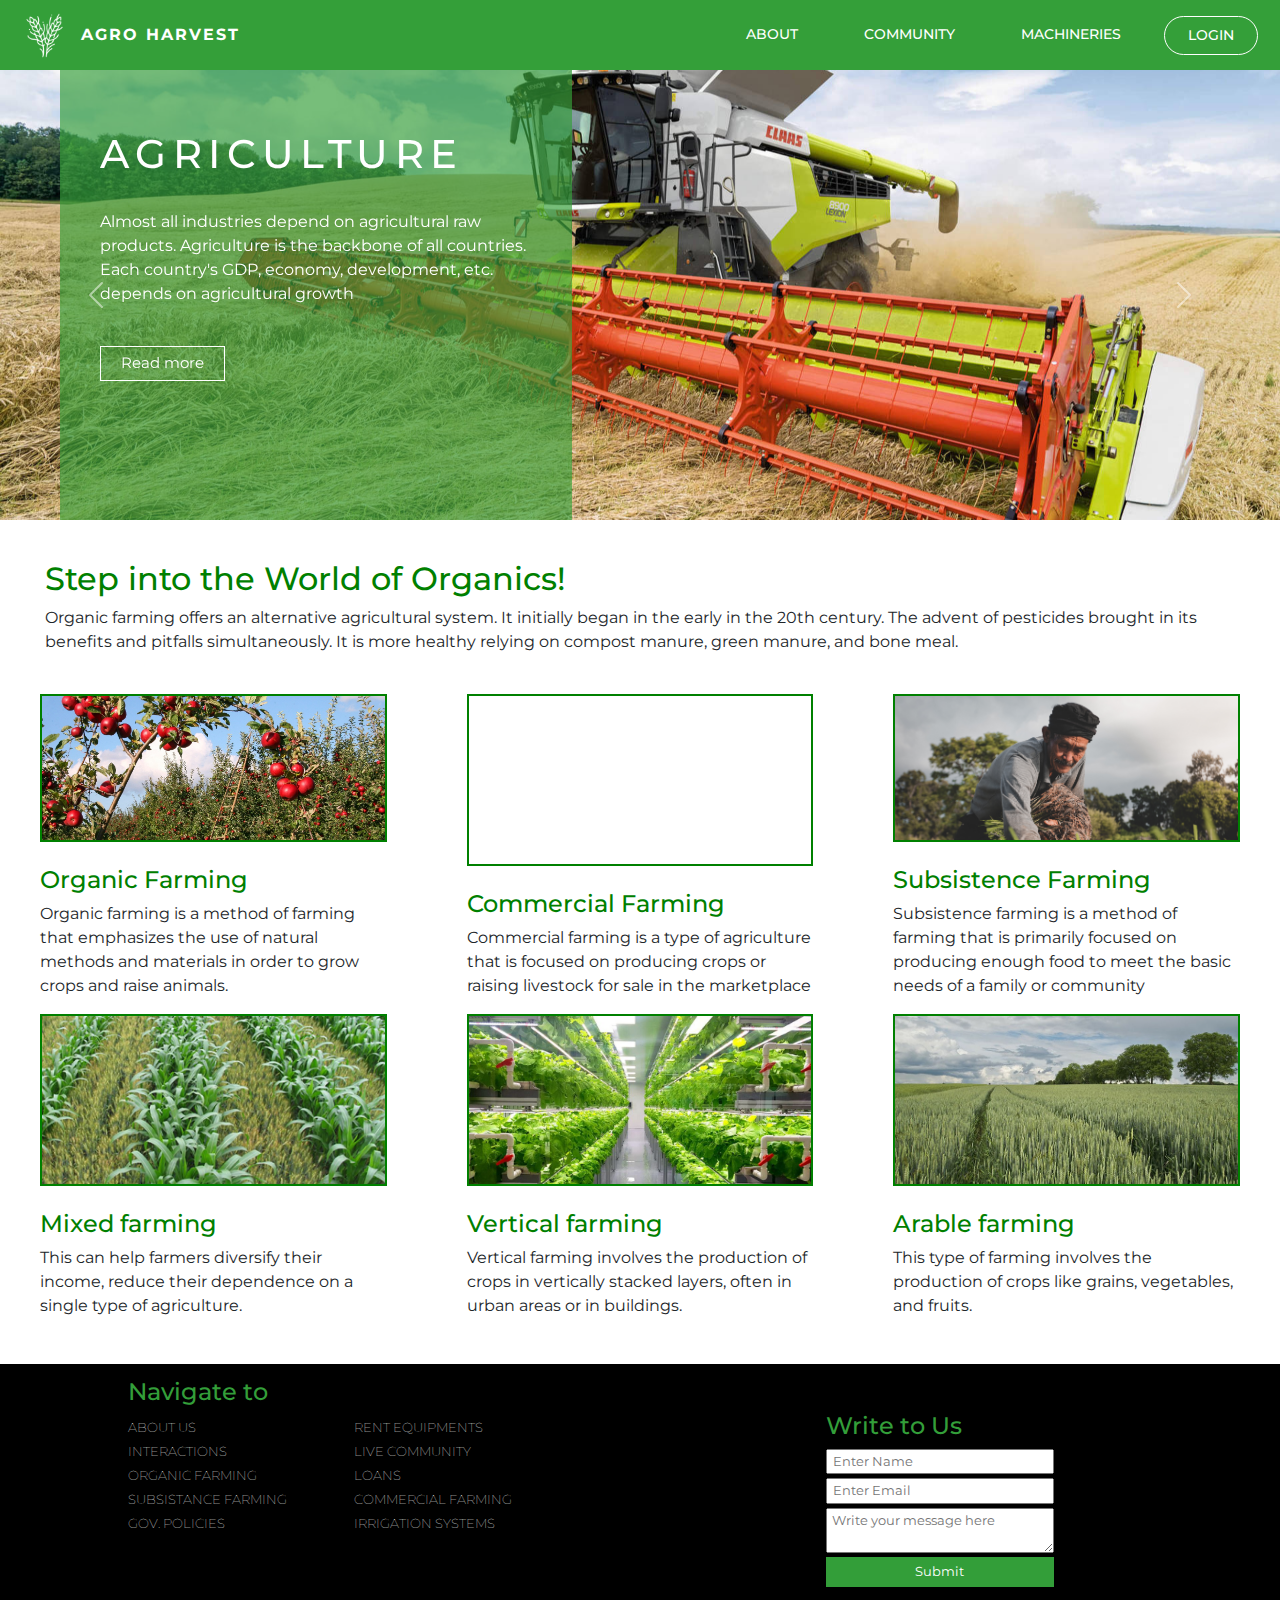
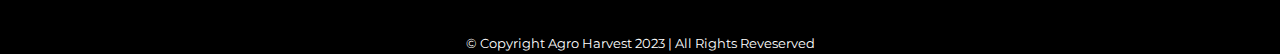
==== index.html @ 1d120f58 "initial commit" ====
<!DOCTYPE html>
<html lang="en">

<head>
    <meta charset="UTF-8">
    <meta http-equiv="X-UA-Compatible" content="IE=edge">
    <meta name="viewport" content="width=device-width, initial-scale=1.0">
    <link rel="stylesheet" href="https://cdn.jsdelivr.net/npm/bootstrap@5.3.0-alpha1/dist/css/bootstrap.min.css">
    <script src="https://cdn.jsdelivr.net/npm/bootstrap@5.3.0-alpha1/dist/js/bootstrap.bundle.min.js"></script>
    <!-- <link rel="stylesheet" type="text/css" href="main.css"> -->

    <link rel="preconnect" href="https://fonts.googleapis.com">
    <link rel="preconnect" href="https://fonts.gstatic.com" crossorigin>
    <link href="https://fonts.googleapis.com/css2?family=Montserrat:wght@500&display=swap" rel="stylesheet">
    <title>Document</title>
    <style>
        * {
            font-family: 'Montserrat', Verdana, Geneva, Tahoma, sans-serif;
            /* text-align: justify; */
        }


        /* Navbar */
        .navbar {
            background-color: rgba(52, 159, 57);
            /* box-shadow: 0 0 6px rgba(225, 225, 225, 0.5) ; */
            padding: 0px;
            margin: 0px;
            height: 70px;
            position: sticky;
            top: 0px;
            z-index: 2;
        }

        .navbar-brand {
            height: 45px;
            padding: 0px 25px;
        }

        .nav-item a {
            font-size: 14px;
            font-weight: 500;
            color: white;
        }

        .navbar ul li {
            border-radius: 20px;
            padding: 0px 15px;
            margin: 15px 10px;
            transition: 0.5s;
        }

        .navbar ul li:hover {
            background-color: white;
        }

        .navbar-toggler-icon {
            color: #fff;
        }

        .nav-item :hover {
            color: black;
        }

        .navbar-light .navbar-toggler-icon {
            background-image: url("data:image/svg+xml,%3csvg xmlns='http://www.w3.org/2000/svg' viewBox='0 0 30 30'%3e%3cpath stroke='rgb(255, 255, 255)' stroke-linecap='round' stroke-miterlimit='10' stroke-width='2' d='M4 7h22M4 15h22M4 23h22'/%3e%3c/svg%3e");
        }

        /* div button {
            padding: 8px 70px;
            border-radius: 10px;
        } */

        .navbar-header img {
            filter: invert(100%);
            padding: 0px 10px;
            margin: 0px 0px;
        }

        .ltext {
            color: #fff;
            font-size: 1rem;
            font-weight: bold;
            letter-spacing: 2px;
        }
        .offcanvas-body
        {
            background-color: rgba(52, 159, 57);
        }


        /* Banner */
        .carousel-item img {
            height: 450px;
            object-fit: cover;
            position: sticky;
            top: 70px;
        }

        .btext {
            width: 40%;
            height: 100%;
            margin-left: 60px;
            background-color: rgba(52, 159, 57, 0.667);
            position: absolute;
            z-index: 1;
        }

        .btext h3 {
            font-size: 40px;
            font-weight: 50px;
            letter-spacing: .4rem;
            padding: 0px 40px;
            margin-top: 60px;
            color: white;
        }

        .btext p {
            color: #fff;
            padding: 0px 40px;
        }

        .transb {
            padding: 5px 20px;
            font-size: 15px;
            background-color: rgba(255, 255, 255, 0);
            border-radius: 0px;
            border: 1.5px solid white;
            color: #fff;
            transition: 0.5s;
        }

        .transb:hover {
            background-color: white;
            color: black;
        }




        /* 3 Cards */
        .cheading {
            width: 93%;
            margin: 40px auto;
        }

        .cheading h2 {
            color: green;
        }

        .card {
            display: flex;
            flex-direction: row;
            justify-content: space-between;
            align-items: center;
            margin-top: 30px;
            width: 100%;
            border: none;
            flex-wrap: wrap;
        }

        .part {
            width: 25%;
            height: 320px;
            display: flex;
            flex-direction: column;
            padding: 0px 40px;
            flex: 3 3 400px;
        }

        .part div {
            overflow: hidden;
            width: 100%;
            height: 60%;
            background-size: cover;
        }

        .part div .c1 {
            background-image: url('Organics.jpg');
            width: 100%;
            height: 100%;
            border: 2px solid green;
            transition: 0.6s ease;
            display: flex;
            justify-content: center;
            align-items: center;
        }

        .part div .c2 {
            background-image: url('Commercial.jpg');
            width: 100%;
            height: 100%;
            border: 2px solid green;
            transition: 0.6s ease;
            display: flex;
            justify-content: center;
            align-items: center;
        }

        .part div .c3 {
            background-image: url('subsistence.jpg');
            width: 100%;
            height: 100%;
            border: 2px solid green;
            transition: 0.6s ease;
            display: flex;
            justify-content: center;
            align-items: center;
        }
        .part div .c4 {
            background-image: url('mixed.jpg');
            width: 100%;
            height: 100%;
            border: 2px solid green;
            transition: 0.6s ease;
            display: flex;
            justify-content: center;
            align-items: center;
        }
        .part div .c5 {
            background-image: url('vertical.jpg');
            width: 100%;
            height: 100%;
            border: 2px solid green;
            transition: 0.6s ease;
            display: flex;
            justify-content: center;
            align-items: center;
        }
        .part div .c6 {
            background-image: url('arable.jpg');
            width: 100%;
            height: 100%;
            border: 2px solid green;
            transition: 0.6s ease;
            display: flex;
            justify-content: center;
            align-items: center;
        }

        .part div .c1:hover {
            transform: scale(1.1);
            background-image: linear-gradient(to bottom, rgba(61, 61, 63, 0.52), rgba(5, 5, 5, 0.73)), url('Organics.jpg');
        }

        .part div .c2:hover {
            transform: scale(1.1);
            background-image: linear-gradient(to bottom, rgba(61, 61, 63, 0.52), rgba(5, 5, 5, 0.73)), url('Commercial.jpg');
        }

        .part div .c3:hover {
            transform: scale(1.1);
            background-image: linear-gradient(to bottom, rgba(61, 61, 63, 0.52), rgba(5, 5, 5, 0.73)), url('subsistence.jpg');
        }

        .part div .c4:hover {
            transform: scale(1.1);
            background-image: linear-gradient(to bottom, rgba(61, 61, 63, 0.52), rgba(5, 5, 5, 0.73)), url('mixed.jpg');
        }

        .part div .c5:hover {
            transform: scale(1.1);
            background-image: linear-gradient(to bottom, rgba(61, 61, 63, 0.52), rgba(5, 5, 5, 0.73)), url('vertical.jpg');
        }

        .part div .c6:hover:hover {
            transform: scale(1.1);
            background-image: linear-gradient(to bottom, rgba(61, 61, 63, 0.52), rgba(5, 5, 5, 0.73)), url('arable.jpg');
        }

        .transbc {
            /* padding: 5px 20px; */
            font-size: 15px;
            background-color: rgba(255, 255, 255, 0);
            border-radius: 0px;
            border: 1.5px solid white;
            color: #fff;
            transition: 0.5s;
            cursor: pointer;
        }
        .transbc a{
            padding: 5px 20px;
            width: 100%;
            color: #fff;
            text-decoration: none;


        }

        .inv {
            display: none;
        }

        .part h4 {
            color: green;
        }




        /* footer */
        footer {
            width: 100%;
            height: 30vh;
            background-color: black;
            display: flex;
            align-items: center;
            justify-content: space-around;
            margin-top: 30px;
        }

        .foot {
            height: 90%;
            width: 30%;
            /* overflow: hidden; */
        }

        form {
            width: 70%;
            display: flex;
            flex-direction: column;
            font-size: small;
        }

        form input,
        textarea {
            width: 85%;
            margin-bottom: 4px;
        }

        form button {
            background-color: rgb(51, 158, 57);
            border: none;
            color: white;
            width: 85%;
            height: 30PX;
            border-radius: 0px;
        }

        textarea:focus,
        input:focus {
            outline: none;
        }

        #foot3 {
            display: flex;
            align-items: center;
            justify-content: center;
        }

        #foot1 ul {
            padding: 0px;
        }

        #foot1 h4 {
            color: rgb(51, 158, 57);
        }

        #foot1 li a {
            list-style: none;
            color: white;
            font-size: 0.8rem;
            font-weight: lighter;
            text-transform: uppercase;
            text-decoration: none;
        }

        #foot1 li {
            list-style: none;
        }

        #foot1 li a:hover {
            color: rgb(51, 158, 57);
        }

        #links {
            display: flex;
            justify-content: space-between;
        }

        #foot3 h4 {
            color: rgb(51, 158, 57);
        }

        #copy {
            width: 100%;
            text-align: center;
            background-color: black;
            color: white;
            font-size: 0.8rem;
            margin-bottom: 0px;
        }

        @media only screen and (max-width: 1024px) {
            .btext h3 {
                font-size: 35px;
            }
        }

        @media only screen and (max-width: 700px) {
            #foot1 {
                width: 60%;
                padding: 0px 2px;
            }

            #foot3 {
                width: 40%;
                margin-right: 4px;
            }

            #foot3 form {
                width: 100%;
            }

            form input,
            textarea {
                width: 100%;
                margin-bottom: 6px;
            }

            form button {
                width: 100%;
            }

            #foot1 li a {
                font-size: 0.7rem;
            }
        }

        @media only screen and (max-width: 992px) {
            .card {
                flex-direction: column;
                align-items: center;
            }

            .part {
                width: 80%;
                height: 350px;
                margin-top: 5px;
                padding: 0px 0px;
            }
            .part div{
                height: 65%;
            }

            .btext {
                width: 80%;
                margin: 0px auto;
            }

            .contain {
                width: 100%;
                height: 100%;
                display: flex;
                justify-content: center;
            }

            .cheading {
                width: 80%;
            }

            .btext h3 {
                font-size: 30px;
            }
        }

        @media only screen and (max-width: 576px) {
            .btext {
                width: 85%;
                margin: 0px auto;
            }

            .part {
                width: 85%;
                height: 400px;
                margin-top: 20px;
            }

            .btext h3 {
                font-size: 25px;
            }
            .cheading {
                width: 85%;
            }
        }
    </style>
</head>

<body>



    <!-- Navbar -->
    <div class="navbar navbar-expand-lg navbar-light">
        <div class="container-fluid">
            <div class="navbar-header">
                <img src="w.png" alt="error" class="navbar-brand">
                <span class="ltext">AGRO HARVEST</span>
            </div>
            <button class="navbar-toggler" type="button" data-bs-toggle="offcanvas" data-bs-target="#offcanvasNavbar">
                <span class="navbar-toggler-icon"></span>
            </button>
            <div class="offcanvas offcanvas-end" tabindex="-1" id="offcanvasNavbar">
                <div class="offcanvas-header">
                    <h5 class="offcanvas-title" id="offcanvasNavbarLabel">Home</h5>
                    <button type="button" class="btn-close" data-bs-dismiss="offcanvas"></button>
                </div>
                <div class="offcanvas-body">
                    <ul class="navbar-nav justify-content-end flex-grow-1">
                        <li class="nav-item"><a class="nav-link" href="about.html">ABOUT</a></li>
                        <li class="nav-item"><a class="nav-link" href="Community.html">COMMUNITY</a></li>
                        <li class="nav-item"><a class="nav-link" href="rent.html">MACHINERIES</a></li>
                        <li class="transb nav-item"><a class="nav-link" href="#">LOGIN</a></li>
                    </ul>
                </div>
            </div>
        </div>
    </div>





    <!-- Banner -->
    <div id="carouselExampleFade" class="carousel slide carousel-fade" data-bs-ride="carousel">
        <div class="carousel-inner d-flex">
            <div class="carousel-item" data-bs-interval="2000">
                <img src="banner1.jpg" class="d-block w-100" alt="...">
            </div>
            <div class="carousel-item" data-bs-interval="2000">
                <img src="banner2.jpg" class="d-block w-100" alt="...">
            </div>
            <div class="carousel-item active" data-bs-interval="2000">
                <img src="banner3.jpg" class="d-block w-100" alt="...">
            </div>
            <div class="carousel-item" data-bs-interval="2000">
                <img src="banner4.webp" class="d-block w-100" alt="...">
            </div>
            <div class="carousel-item" data-bs-interval="2000">
                <img src="banner5.png" class="d-block w-100" alt="...">
            </div>
            <div class="contain">
                <div class="btext">
                    <h3>AGRICULTURE</h3>
                    <br>
                    <p>Almost all industries depend on agricultural raw products. Agriculture is the backbone of all
                        countries. Each country's GDP, economy, development, etc. depends on agricultural growth</p>
                    <br>
                    <button type="button" class="transb" style="margin-left: 40px;">Read more</button>
                </div>
            </div>
        </div>
        <button class="carousel-control-prev" type="button" data-bs-target="#carouselExampleFade" data-bs-slide="prev">
            <span class="carousel-control-prev-icon" aria-hidden="true"></span>
            <span class="visually-hidden">Previous</span>
        </button>
        <button class="carousel-control-next" type="button" data-bs-target="#carouselExampleFade" data-bs-slide="next">
            <span class="carousel-control-next-icon" aria-hidden="true"></span>
            <span class="visually-hidden">Next</span>
        </button>
    </div>




    <!-- 3 Cards -->
    <div class="cheading">
        <h2>Step into the World of Organics!</h2>
        <p>Organic farming offers an alternative agricultural system. It initially began in the early in the 20th
            century. The advent of
            pesticides brought in its benefits and pitfalls simultaneously. It is more healthy relying on compost
            manure, green
            manure, and bone meal.</p>
    </div>
    <div class="card">
        <div class="part">
            <div>
                <div class="c1"><button type="button" class="transbc inv" id="transbc"><a href="Organics.html">Read more</a></button></div>
            </div>
            <br>
                <h4>Organic Farming</h4>
                <p>Organic farming is a method of farming that emphasizes the use of natural methods and materials in order to grow crops and raise animals.
                </p>
        </div>
        <div class="part">
            <div>
                <div class="c2"><button type="button" class="transbc inv" id="transbc2"><a href="Commercial.html">Read more</a></button></div>
            </div>
            <br>
            <h4>Commercial Farming</h4>
            <p>Commercial farming is a type of agriculture that is focused on producing crops or raising livestock for sale in the marketplace
            </p>
        </div>
        <div class="part">
            <div>
                <div class="c3"><button type="button" class="transbc inv" id="transbc3"><a href="Subsistence.html">Read more</a></button></div>
            </div>
            <br>
            <h4>Subsistence Farming</h4>
            <p>Subsistence farming is a method of farming that is primarily focused on producing enough food to meet the basic needs of a family or community
            </p>
        </div>
        <div class="part">
            <div>
                <div class="c4"><button type="button" class="transbc inv" id="transbc4"><a href="#">Read more</a></button></div>
            </div>
            <br>
                <h4>Mixed farming</h4>
                <p>
                    This can help farmers diversify their income, reduce their dependence on a single type of agriculture.
                </p>
        </div>
        <div class="part">
            <div>
                <div class="c5"><button type="button" class="transbc inv" id="transbc5"><a href="#">Read more</a></button></div>
            </div>
            <br>
            <h4>Vertical farming</h4>
            <p>Vertical farming involves the production of crops in vertically stacked layers, often in urban areas or in buildings. 
            </p>
        </div>
        <div class="part">
            <div>
                <div class="c6"><button type="button" class="transbc inv" id="transbc6"><a href="#">Read more</a></button></div>
            </div>
            <br>
            <h4>Arable farming</h4>
            <p>This type of farming involves the production of crops like grains, vegetables, and fruits.
            </p>
        </div>
        
    </div>




    <!-- footer -->
    <footer>
        <div class="foot" id="foot1">
            <h4>Navigate to</h4>
            <div id="links">
                <ul>
                    <li><a href="about.html">About Us</a></li>
                    <li><a href="Community.html">Interactions</a></li>
                    <li><a href="Organics.html">Organic Farming</a></li>
                    <li><a href="#">Subsistance Farming</a></li>
                    <li><a href="#">Gov. Policies</a></li>
                </ul>
                <ul>
                    <li><a href="rent.html">Rent equipments</a></li>
                    <li><a href="Chat.html">Live Community</a></li>
                    <li><a href="#">Loans</a></li>
                    <li><a href="Commercial.html">Commercial farming</a></li>
                    <li><a href="#">Irrigation systems</a></li>
                </ul>
            </div>
        </div>
        <div class="foot" id="foot3">
            <form action="">
                <h4>Write to Us</h4>
                <input type="name" name="name" id="name" placeholder=" Enter Name">
                <input type="email" name="email" id="email" placeholder=" Enter Email">
                <textarea name="textarea" id="" cols="21" rows="2" placeholder=" Write your message here"></textarea>
                <button type="submit">
                    Submit
                </button>
            </form>
        </div>
    </footer>
    <p id="copy">© Copyright Agro Harvest 2023 | All Rights Reveserved</p>
</body>


<script>
    document.querySelector(".c1").addEventListener("mouseover", function () {
        document.querySelector(".transbc").classList.toggle("inv");
    })
    document.querySelector(".c1").addEventListener("mouseout", function () {
        document.querySelector(".transbc").classList.toggle("inv");
    })
    document.querySelector(".c2").addEventListener("mouseover", function () {
        document.querySelector("#transbc2").classList.toggle("inv");
    })
    document.querySelector(".c2").addEventListener("mouseout", function () {
        document.querySelector("#transbc2").classList.toggle("inv");
    })
    document.querySelector(".c3").addEventListener("mouseover", function () {
        document.querySelector("#transbc3").classList.toggle("inv");
    })
    document.querySelector(".c3").addEventListener("mouseout", function () {
        document.querySelector("#transbc3").classList.toggle("inv");
    })
    document.querySelector(".c4").addEventListener("mouseover", function () {
        document.querySelector("#transbc4").classList.toggle("inv");
    })
    document.querySelector(".c4").addEventListener("mouseout", function () {
        document.querySelector("#transbc4").classList.toggle("inv");
    })
    document.querySelector(".c5").addEventListener("mouseover", function () {
        document.querySelector("#transbc5").classList.toggle("inv");
    })
    document.querySelector(".c5").addEventListener("mouseout", function () {
        document.querySelector("#transbc5").classList.toggle("inv");
    })
    document.querySelector(".c6").addEventListener("mouseover", function () {
        document.querySelector("#transbc6").classList.toggle("inv");
    })
    document.querySelector(".c6").addEventListener("mouseout", function () {
        document.querySelector("#transbc6").classList.toggle("inv");
    })
</script>

</html>
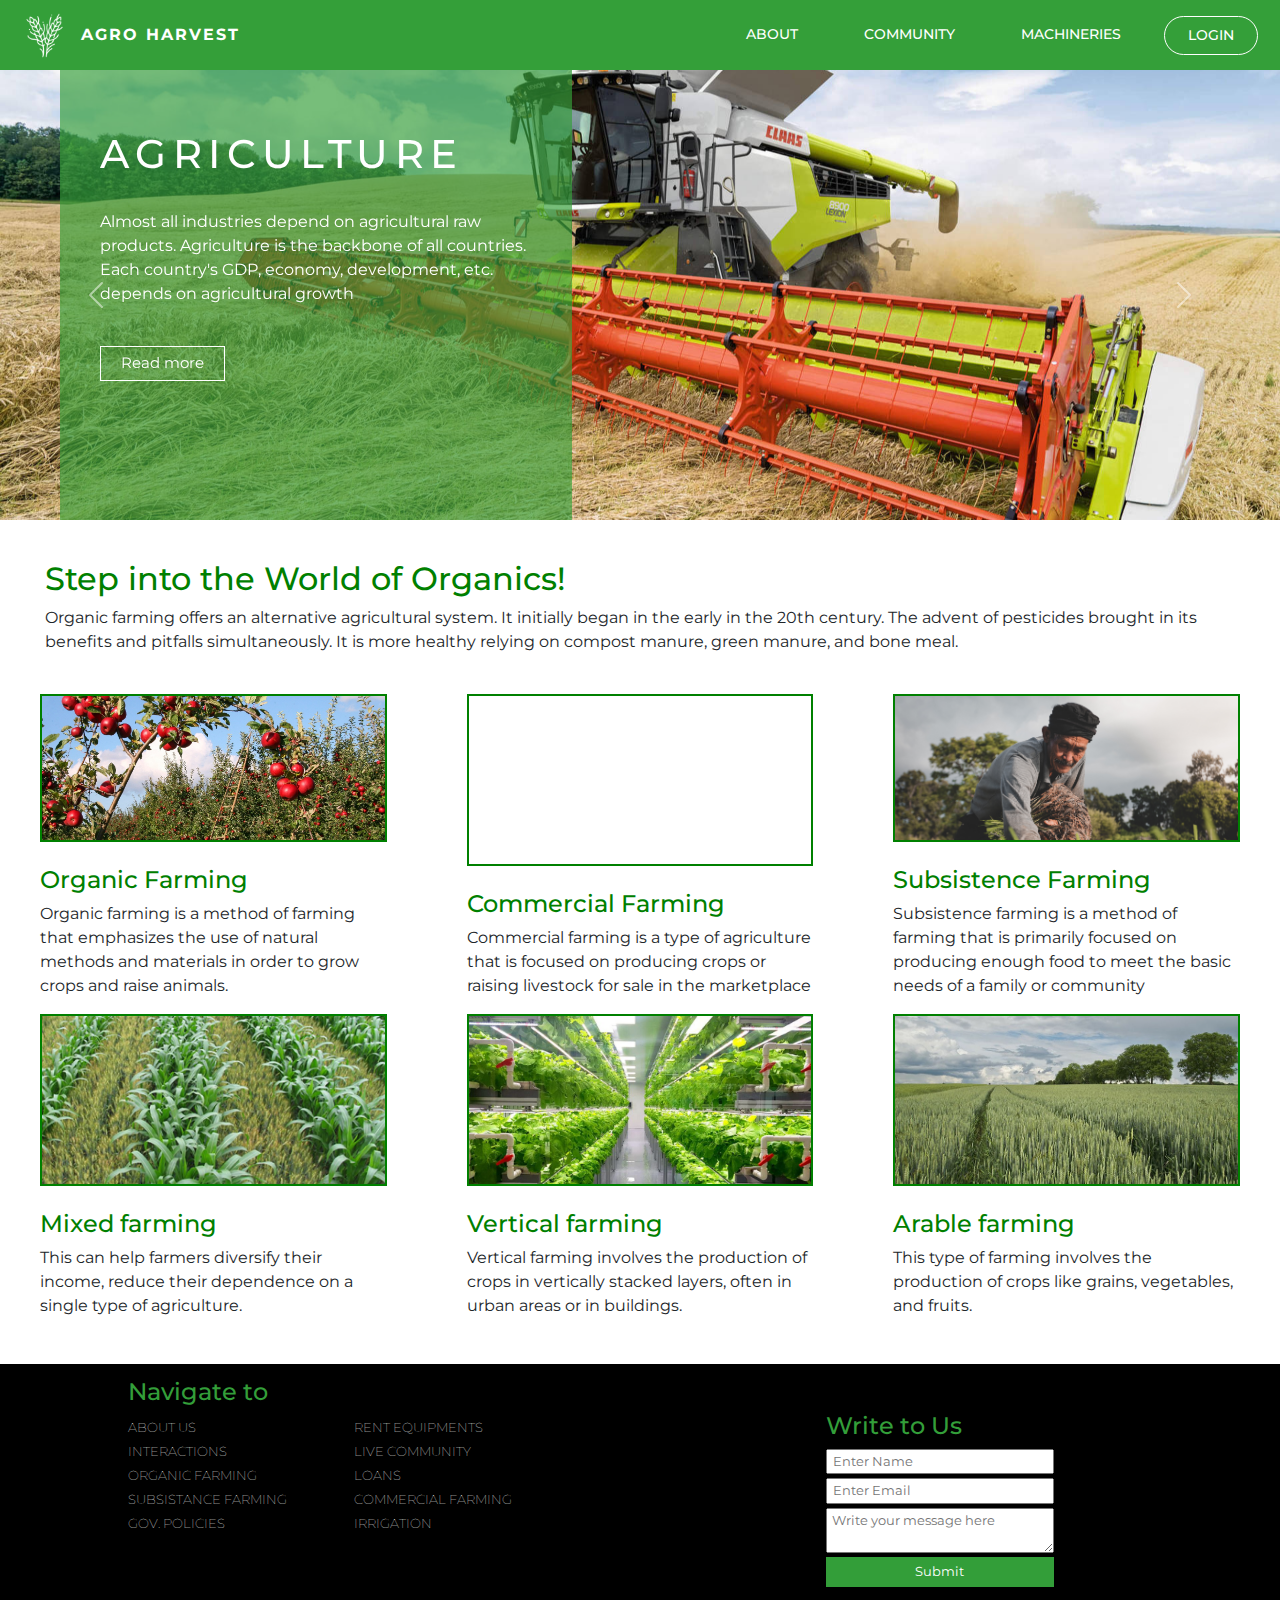
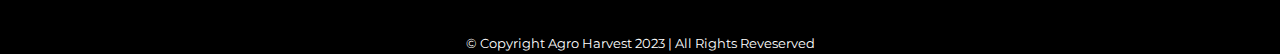
==== commit 7e5a58c9: "Update index.html" ====
--- a/index.html
+++ b/index.html
@@ -651,7 +651,7 @@
                     <li><a href="Chat.html">Live Community</a></li>
                     <li><a href="#">Loans</a></li>
                     <li><a href="Commercial.html">Commercial farming</a></li>
-                    <li><a href="#">Irrigation systems</a></li>
+                    <li><a href="#">Irrigation</a></li>
                 </ul>
             </div>
         </div>
